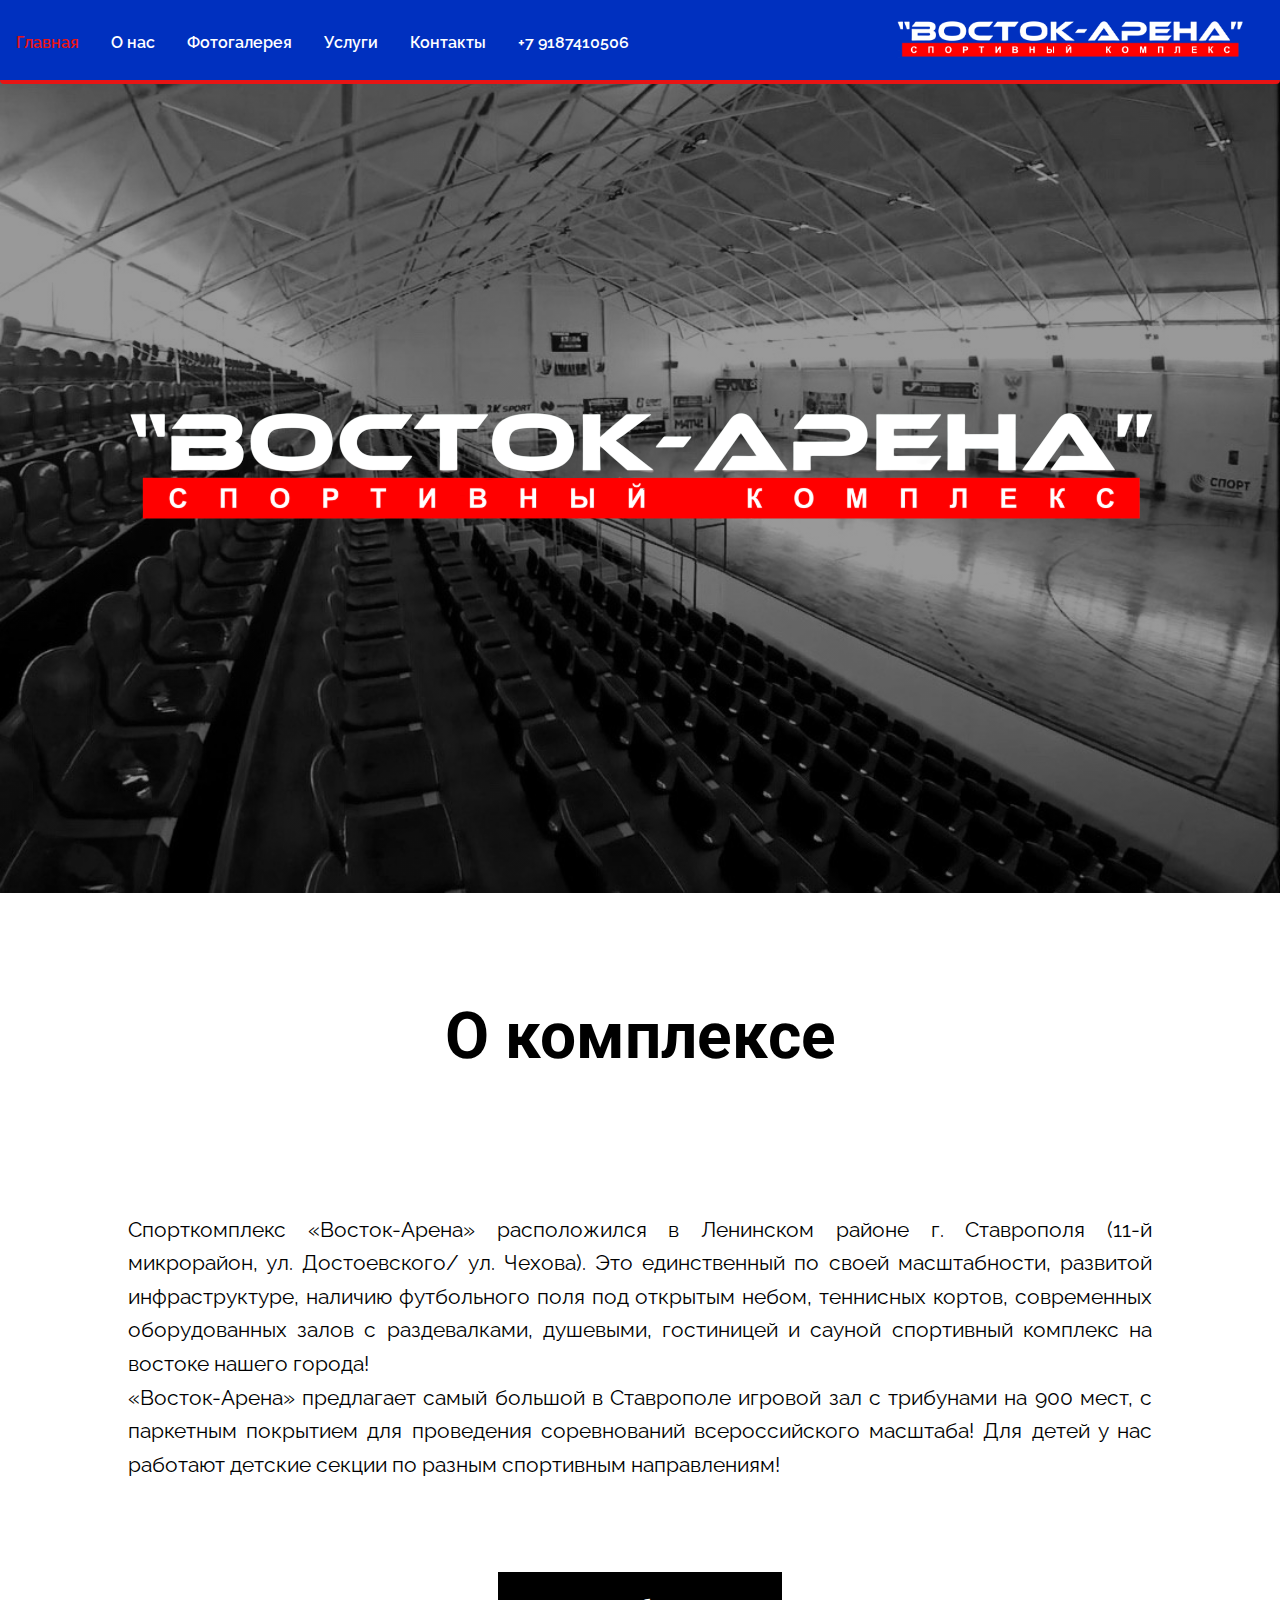
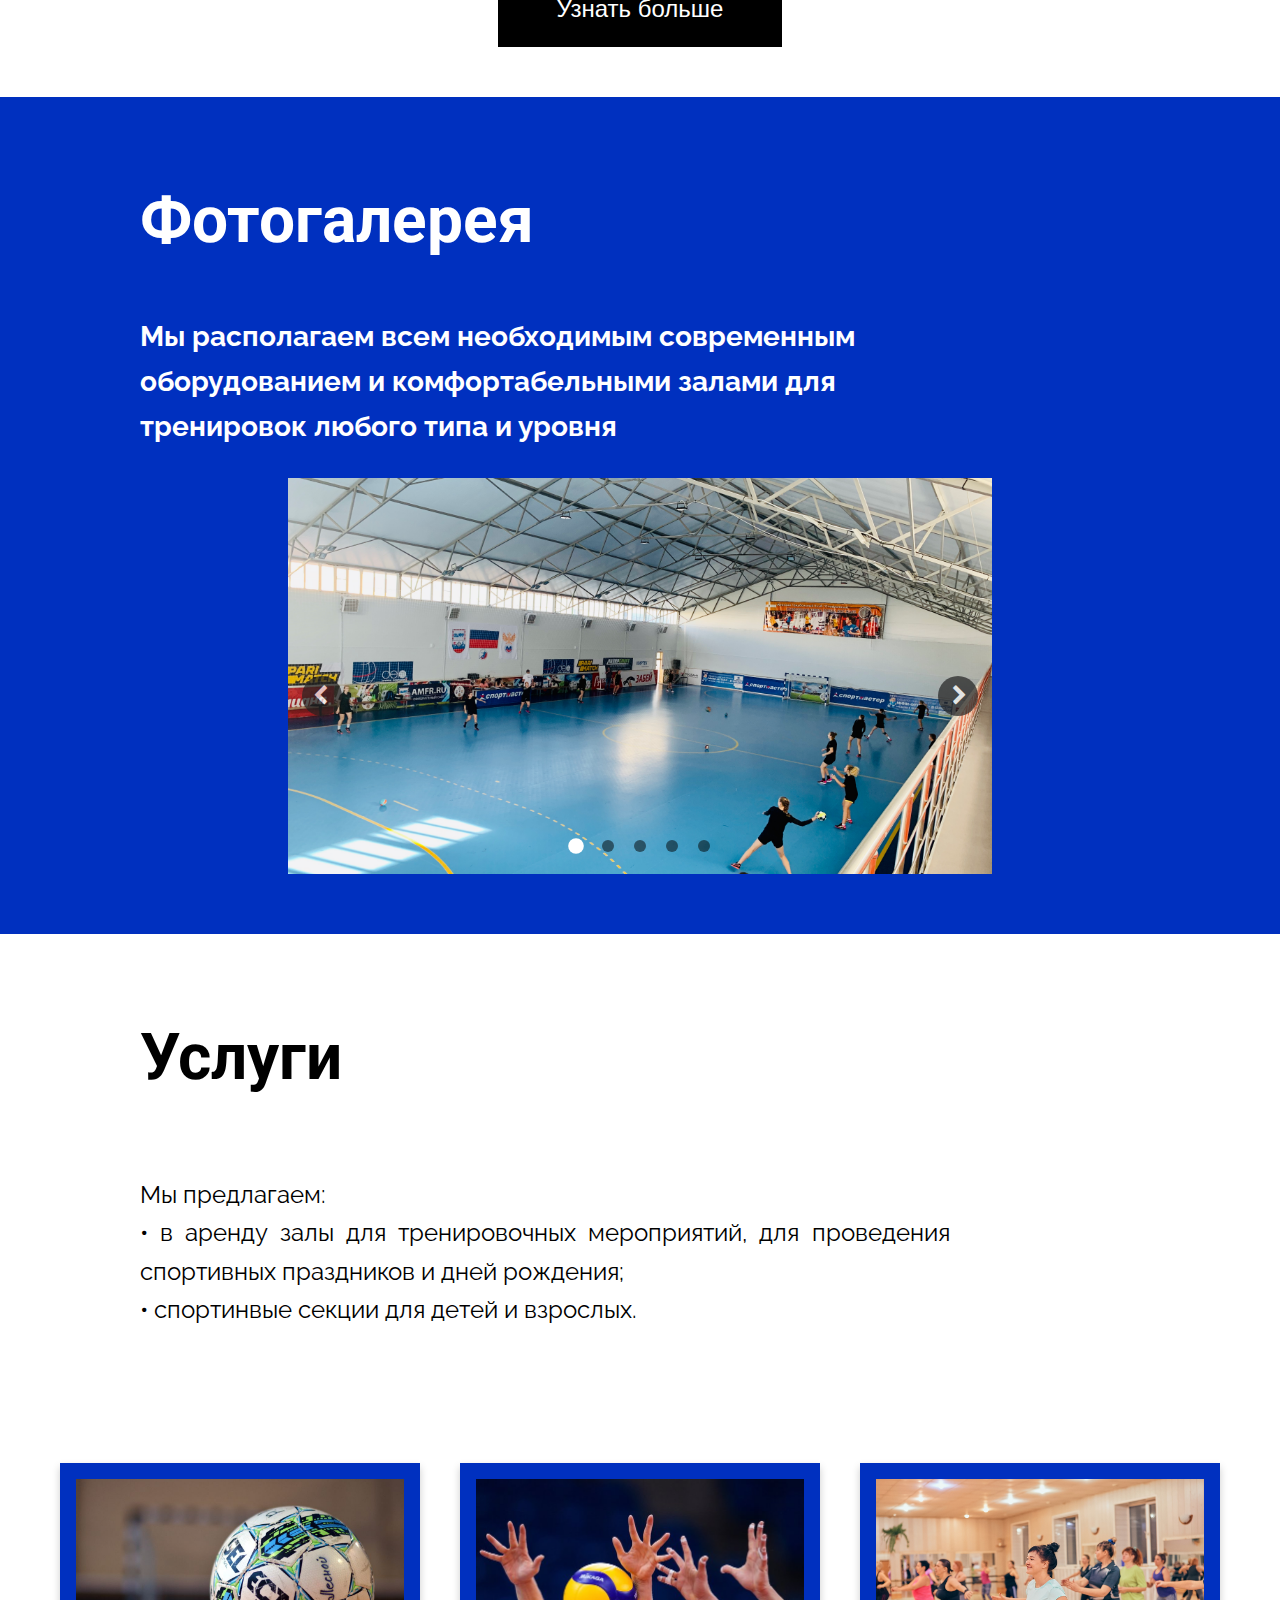
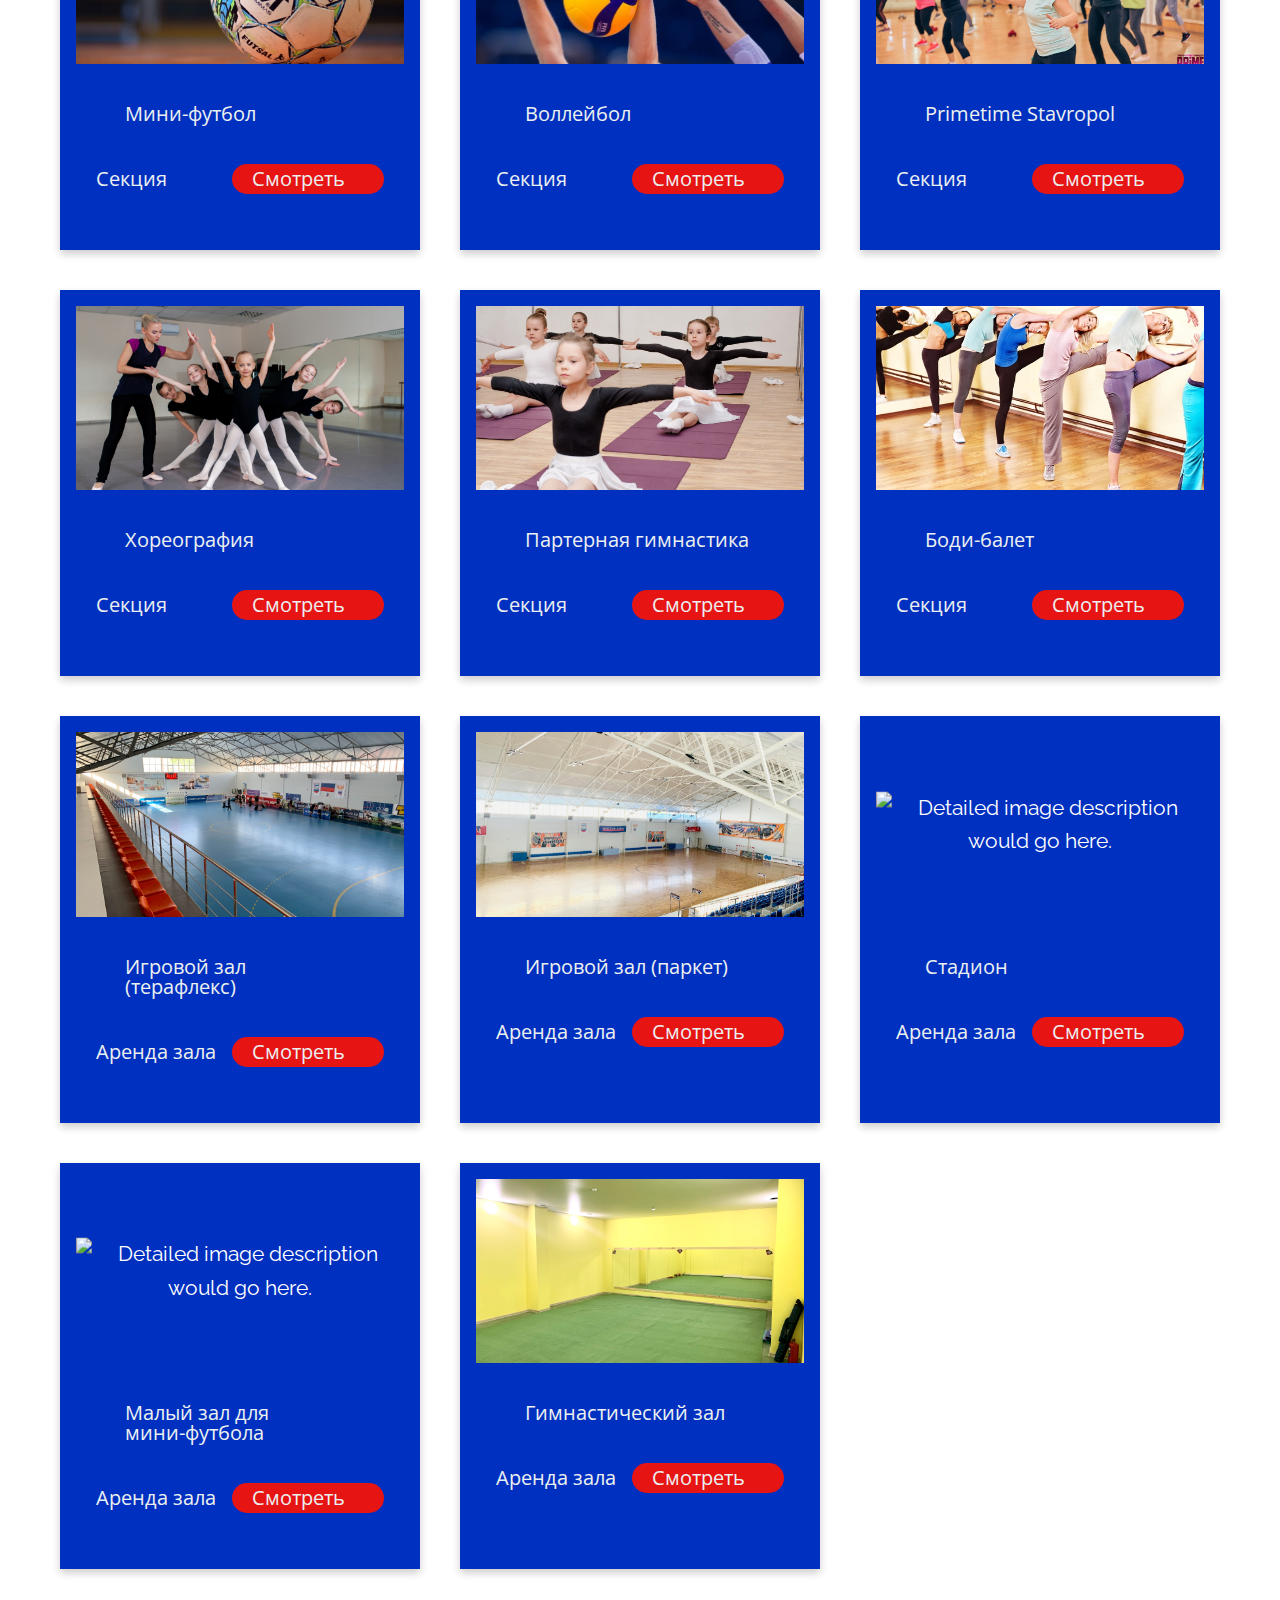
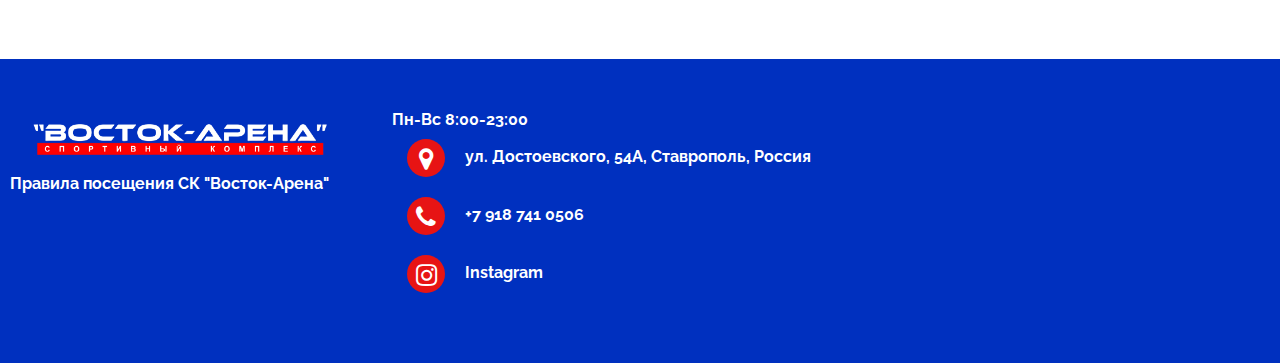
==== index.html @ ab8c575e "first commit" ====
<!DOCTYPE html>
<html lang="en">

<head>
   <meta charset="UTF-8">
   <meta name="viewport" content="width=device-width, initial-scale=1.0">
   <meta http-equiv="X-UA-Compatible" content="IE=edge">
   <meta name="keywords" content="footer, address, phone, icons" />
   <link rel="stylesheet" href="css/style.css">
   <script src="https://code.jquery.com/jquery-1.11.1.min.js"></script>
   <link rel="stylesheet" href="https://maxcdn.bootstrapcdn.com/font-awesome/4.5.0/css/font-awesome.min.css">
   <link href="https://fonts.googleapis.com/css2?family=Roboto&display=swap" rel="stylesheet">
   <link rel="stylesheet" href="https://cdnjs.cloudflare.com/ajax/libs/animate.css/4.0.0/animate.min.css" />
   <link rel="shortcut icon" href="images/favicon.ico" type="image/x-icon">


   <title>СК "Восток-Арена"</title>
</head>

<body>

   <div class="wrap">
      <nav class="my-sticky">
         <div class="dropdown-menu">
            <div id="menuBtn" onclick="menuBtn()" class="menuButton unselectable">Меню</div>
            <div id="dropdownContainer" class="dropdown-container">
               <a id="menuBtnHome" onclick="home()" href=""
                  class="dropdown-menu-items overlayContainer clicked-button-color">Главная<div class="overlay"></div>
               </a>
               <a id="menuBtnAbout" href="about.html" class="dropdown-menu-items overlayContainer">О нас</a>
               <a id="menuBtnProjects" href="#gallery" class="dropdown-menu-items overlayContainer">Фотогалерея</a>
               <a id="menuBtnContact" href="#services" class="dropdown-menu-items overlayContainer">Услуги</a>
               <a id="menuBtnContact" href="#contact" class="dropdown-menu-items overlayContainer">Контакты</a>
               <a id="menuBtnContact"
                  href="https://api.whatsapp.com/send?phone=79187410506&text=&source=&data=&app_absent="
                  class="dropdown-menu-items overlayContainer">+7 9187410506</a>


            </div>
         </div>

         <a id="home" onclick="home()" href="#" class="buttonCustom overlayContainer clicked-button-color">Главная<div
               class="overlay"></div></a>
         <a id="about" href="about.html" class="buttonCustom overlayContainer">О нас<div class="overlay"></div></a>
         <a id="projects" href="#gallery" class="buttonCustom overlayContainer">Фотогалерея<div class="overlay">
            </div>
         </a>
         <a href="#services" class="buttonCustom overlayContainer">Услуги<div class="overlay"></div>
         </a>
         <a href="#contact" class="buttonCustom overlayContainer">Контакты<div class="overlay"></div>
         </a>
         <a href="https://api.whatsapp.com/send?phone=79187410506&text=&source=&data=&app_absent="
            class="buttonCustom overlayContainer">+7 9187410506<div class="overlay"></div>
         </a>

         <!-- LOGO WITH OVERLAY AND LINK TO WHATEVER YOU WANT THEN ADD YOU OWN LOGO, OR USE MINE. WHATEVER! IF HAVING TROUBLE WITH SIZE SET IMAGE TO 45x45px-->
         <a href="" class="logoContainer"><img src="images/logo.png" class="logo">

         </a>
      </nav>
   </div>

   <main>
      <div class="parallax">
         <img class="title__image animate__animated animate__fadeIn" src="images/logo.png" alt="">
      </div>

      <section id="about__us">
         <div class="about__us__title">
            <h1 class=""> О комплексе</h1>
         </div>
         <div class="about__us__text">
            <p class="">Спорткомплекс «Восток-Арена» расположился в Ленинском районе г. Ставрополя (11-й микрорайон, ул.
               Достоевского/ ул. Чехова). Это единственный по своей масштабности, развитой инфраструктуре, наличию
               футбольного поля под открытым небом, теннисных кортов, современных оборудованных залов с раздевалками,
               душевыми, гостиницей и сауной спортивный комплекс на востоке нашего города! <br>
               «Восток-Арена» предлагает самый большой в Ставрополе игровой зал с трибунами на 900 мест, с паркетным
               покрытием для проведения соревнований всероссийского масштаба!
               Для детей у нас работают детские секции по разным спортивным направлениям!</p>
         </div>
         <div class="about__us__button">
            <a href="about.html" class="myButton">Узнать больше</a>
         </div>


         <section id="gallery">
            <div class="wrapper">
               <div class="gallery__title">
                  <h1>Фотогалерея</h1>
               </div>
               <div class="gallery__text">
                  <h3>Мы располагаем всем необходимым современным оборудованием и комфортабельными залами
                     для тренировок любого типа и уровня</h3>
               </div>
            </div>

            <div class="container">
               <div class="carousel">
                  <div class="carousel-prev"></div>
                  <div class="carousel-next"></div>
                  <ul class="carousel-pagination">
                     <li class="carousel-bullet"></li>
                     <li class="carousel-bullet"></li>
                     <li class="carousel-bullet"></li>
                     <li class="carousel-bullet"></li>
                     <li class="carousel-bullet"></li>
                  </ul>
                  <ul class="carousel-container">
                     <li class="carousel-item">
                        <div class="item-1"></div>
                     </li>
                     <li class="carousel-item">
                        <div class="item-2"></div>
                     </li>
                     <li class="carousel-item">
                        <div class="item-3"></div>
                     </li>
                     <li class="carousel-item">
                        <div class="item-4"></div>
                     </li>
                     <li class="carousel-item">
                        <div class="item-5"></div>
                     </li>
                  </ul>
               </div>
            </div>
         </section>

         <section id="services">
            <div class="services__wrapper">
               <div class="services__title">
                  <h1>Услуги</h1>
               </div>
               <div class="services__text">
                  <p>
                     Мы предлагаем: <br>
                     • в аренду залы для тренировочных мероприятий, для проведения спортивных праздников и дней
                     рождения;<br>
                     • спортинвые секции для детей и взрослых.

                  </p>
               </div>
            </div>

            <div class="cards">

               <div class="card">
                  <a href="football.html">
                     <div class="card__image-container">
                        <img src="images/services/mini-football.jpg" alt="Картинка Мини-футбол" />
                     </div>
                     <div class="card__content">
                        <p class="card__title text--medium">
                           Мини-футбол
                        </p>
                        <div class="card__info">
                           <p class="text--medium">Секция</p>
                           <p class="card__price text--medium">Смотреть</p>
                        </div>
                     </div>
                  </a>
               </div>
               <div class="card">
                  <a href="volleyball.html">
                     <div class="card__image-container">
                        <img src="images/services/volleyball.jpg" alt="фото игры в Воллейбол" />
                     </div>
                     <div class="card__content">
                        <p class="card__title text--medium">
                           Воллейбол
                        </p>
                        <div class="card__info">
                           <p class="text--medium">Секция</p>
                           <p class="card__price text--medium">Смотреть</p>
                        </div>
                     </div>
                  </a>
               </div>
               <div class="card">
                  <a href="https://stavropol.primetime-russia.ru">
                     <div class="card__image-container">
                        <img src="images/prime__time.jpg" alt="Хореография" />
                     </div>
                     <div class="card__content">
                        <p class="card__title text--medium">
                           Primetime Stavropol

                        </p>
                        <div class="card__info">
                           <p class="text--medium">Секция</p>
                           <p class="card__price text--medium">Смотреть</p>
                        </div>
                     </div>
                  </a>
               </div>
               <div class="card">
                  <a href="choreography.html">
                     <div class="card__image-container">
                        <img src="images/about__us__page/ffff.jpg" alt="Хореография" />
                     </div>
                     <div class="card__content">
                        <p class="card__title text--medium">
                           Хореография
                        </p>
                        <div class="card__info">
                           <p class="text--medium">Секция</p>
                           <p class="card__price text--medium">Смотреть</p>
                        </div>
                     </div>
                  </a>
               </div>
               <div class="card">
                  <a href="gymnastics.html">
                     <div class="card__image-container">
                        <img src="images/services/Parternaya-gimnastika.jpg" alt="Партерная гимнастика" />
                     </div>
                     <div class="card__content">
                        <p class="card__title text--medium">
                           Партерная гимнастика
                        </p>
                        <div class="card__info">
                           <p class="text--medium">Секция</p>
                           <p class="card__price text--medium">Смотреть</p>
                        </div>
                     </div>
                  </a>
               </div>
               <div class="card">
                  <a href="ballet.html
                  ">
                     <div class="card__image-container">
                        <img src="images/about__us__page/IMG_9633.JPG" alt="Боди-балет" />
                     </div>
                     <div class="card__content">
                        <p class="card__title text--medium">
                           Боди-балет
                        </p>
                        <div class="card__info">
                           <p class="text--medium">Секция</p>
                           <p class="card__price text--medium">Смотреть</p>
                        </div>
                     </div>
                  </a>
               </div>
               <div class="card">
                  <a href="teraflex.html">
                     <div class="card__image-container">
                        <img src="images/about__us__page/second_pitch.JPG"
                           alt="Detailed image description would go here." />
                     </div>
                     <div class="card__content">
                        <p class="card__title text--medium">
                           Игровой зал<br>
                           (терафлекс)
                        </p>
                        <div class="card__info">
                           <p class="text--medium">Аренда зала</p>
                           <p class="card__price text--medium">Смотреть</p>
                        </div>
                     </div>
                  </a>
               </div>
               <div class="card">
                  <a href="parket.html">
                     <div class="card__image-container">
                        <img src="images/about__us__page/first_pitch1.JPG"
                           alt="Detailed image description would go here." />
                     </div>
                     <div class="card__content">
                        <p class="card__title text--medium">
                           Игровой зал (паркет)
                        </p>
                        <div class="card__info">
                           <p class="text--medium">Аренда зала</p>
                           <p class="card__price text--medium">Смотреть</p>
                        </div>
                     </div>
                  </a>
               </div>
               <div class="card">
                  <a href="stadium.html">
                     <div class="card__image-container">
                        <img src="images/about__us__page/1.JPG" alt="Detailed image description would go here." />
                     </div>
                     <div class="card__content">
                        <p class="card__title text--medium">
                           Стадион
                        </p>
                        <div class="card__info">
                           <p class="text--medium">Аренда зала</p>
                           <p class="card__price text--medium">Смотреть </p>
                        </div>
                     </div>
                  </a>
               </div>
               <div class="card">
                  <a href="mini_football.html">
                     <div class="card__image-container">
                        <img src="images/about__us__page/IMG_3184.JPG"
                           alt="Detailed image description would go here." />
                     </div>
                     <div class="card__content">
                        <p class="card__title text--medium">
                           Малый зал для<br> мини-футбола
                        </p>
                        <div class="card__info">
                           <p class="text--medium">Аренда зала</p>
                           <p class="card__price text--medium">Смотреть </p>
                        </div>
                     </div>
                  </a>
               </div>
               <div class="card">
                  <a href="gym.html">
                     <div class="card__image-container">
                        <img src="images/about__us__page/IMG_5646 2.JPG"
                           alt="Detailed image description would go here." />
                     </div>
                     <div class="card__content">
                        <p class="card__title text--medium">
                           Гимнастический зал
                        </p>
                        <div class="card__info">
                           <p class="text--medium">Аренда зала</p>
                           <p class="card__price text--medium">Смотреть </p>
                        </div>
                     </div>
                  </a>
               </div>
            </div>
         </section>





         <section id="contact">
            <footer class="footer-distributed">

               <div class="footer-left">
                  <img class="title__image animate__animated animate__fadeIn" src="images/logo.png" alt="">

                  <a href="https://drive.google.com/file/d/1VygUjgEx0yhjs0iDahIGGUrILsglDgBv/view?usp=sharing">Правила
                     посещения СК "Восток-Арена"</a>


               </div>

               <div class="footer-center">
                  <p>Пн-Вс 8:00-23:00</p>
                  <div>
                     <a
                        href="https://yandex.ru/maps/36/stavropol/house/ulitsa_dostoyevskogo_54a/YEsYdgZjT0UDQFpvfXxyd39lZg==/?ll=42.013604%2C45.036362&z=17.1"><i
                           class="fa fa-map-marker"></i></a>
                     <a
                        href="https://yandex.ru/maps/36/stavropol/house/ulitsa_dostoyevskogo_54a/YEsYdgZjT0UDQFpvfXxyd39lZg==/?ll=42.013604%2C45.036362&z=17.1">
                        ул. Достоевского, 54А, Ставрополь, Россия</a>
                  </div>

                  <div>
                     <a href="https://api.whatsapp.com/send?phone=79187410506&text=&source=&data=&app_absent="><i
                           class="fa fa-phone"></i></a>
                     <a href="https://api.whatsapp.com/send?phone=79187410506&text=&source=&data=&app_absent=">+7 918
                        741
                        0506</a>
                  </div>
                  <div>
                     <a href="https://www.instagram.com/vostokarena26/?hl=ru"><i class="fa fa-instagram"></i></a>
                     <a href="https://www.instagram.com/vostokarena26/?hl=ru">Instagram</a>
                  </div>
               </div>
               <div class="footer-right">
                  <script type="text/javascript" charset="utf-8" async
                     src="https://api-maps.yandex.ru/services/constructor/1.0/js/?um=constructor%3A9ee0d706b3da4925c2f547fceb54dcd5e620e20ecdc8d9b55817dd6d62285bf7&amp;width=100%25&amp;height=354&amp;lang=ru_RU&amp;scroll=true">
                  </script>
               </div>
            </footer>
         </section>
   </main>

</body>

<script src="js/script.js"></script>
<script src="js/carousel.js"></script>

</html>
---- css/style.css ----
@import url(https://fonts.googleapis.com/css?family=Raleway&display=swap);
@import url(https://fonts.googleapis.com/css?family=Open+Sans:400,500,300,700);

html {
   box-sizing: border-box;
}

*,
*:before,
*:after {
   box-sizing: inherit;
}

.wrap {
   overflow-x: hidden;
}

.my-sticky {
   position: fixed;
   top: 0;
   left: 0;
}

img {
   border-style: none;
}

html {
   text-align: center;
   scroll-behavior: smooth;
}

body {
   margin: 0;
}

nav {
   background-color: #0030bf;
   z-index: 1;
   border-bottom: 4px solid #e71414;
   border-radius: 0 0 0.25rem 0.25rem;
   display: flex;
   align-items: center;
   text-align: left;
   width: 100%;
   padding: 30px 0px 24px 0px;
   z-index: 6000;
}

main {
   display: block;
   top: 50%;
   padding-top: 3%;
}

a {
   color: inherit;
   text-decoration: inherit;
   background-color: transparent;
   font-family: 'Raleway', sans-serif;
   outline: 0;
   color: white;
}


a:link {
   text-decoration: none;
}

a:visited {
   text-decoration: none;
}

a:hover {

   color: #e71414;

}



p {
   font-family: 'Raleway', sans-serif;
   width: 80%;
   text-align: justify;
   display: inline-block;
}


.copyright {
   width: 150%;
   color: white;
   padding: 0 16px 0 16px;
   text-align: left;
}



.tooltip:hover .tooltiptext {
   visibility: visible;
}

.logo {
   max-height: 280px;
   max-width: 400px;
   position: relative;
   right: 0px;
}

@media only screen and (max-width:1113px) {
   .logo {
      max-height: 280px;
      max-width: 300px;
      position: relative;
      right: 0px;
   }
}

@media only screen and (max-width:951px) {
   .logo {
      max-height: 280px;
      max-width: 250px;
      position: relative;
      right: 0px;
   }
}

@media only screen and (max-width:380px) {
   .logo {
      max-height: 120px;
      max-width: 180px;
      position: relative;
      right: 0px;
   }
}

.overlayContainer {
   position: relative;
}

.logoContainer {
   position: absolute;
   right: 10px;
}

.overlayContainer:hover .overlay {
   opacity: 0.5;
   transform: opacity;
}

.logoContainer:hover .overlay {
   opacity: 0.5;
   transform: opacity;
}

.logo:hover .overlay {
   opacity: 0.5;
   transform: opacity;
}

.clicked-button-color {
   color: #e71414 !important;
}

.buttonCustom {
   color: white;
   font-weight: 600;
   padding: 0 16px 0 16px;
}

.buttonCustom:focus {
   outline: 0;
}

/* Used on dropdown-menu to prevent text being selected as it is not really a link or button and so text would be selected when clicked */
.unselectable {
   -moz-user-select: -moz-none;
   -khtml-user-select: none;
   -webkit-user-select: none;
   -ms-user-select: none;
   user-select: none;
}

.menuButton {
   border: 1px solid black;
   border-radius: 50px 20px;
   background-color: black;
   /* background: url("data:image/svg+xml,%3C%3Fxml version='1.0' encoding='UTF-8' standalone='no'%3F%3E%3C!DOCTYPE svg PUBLIC '-//W3C//DTD SVG 1.1//EN' 'http://www.w3.org/Graphics/SVG/1.1/DTD/svg11.dtd'%3E%3Csvg version='1.1' id='Layer_1' xmlns='http://www.w3.org/2000/svg' xmlns:xlink='http://www.w3.org/1999/xlink' x='0px' y='0px' width='138px' height='47px' viewBox='0 0 138 47' enable-background='new 0 0 138 47' xml:space='preserve'%3E%3Cimage id='image0' width='138' height='47' x='0' y='0' xlink:href='[data-uri]%0AAAB6JgAAgIQAAPoAAACA6AAAdTAAAOpgAAA6mAAAF3CculE8AAACN1BMVEUIKCcABwkCAAEJAAAC%0AAQAAAgADBQQAAgEAAQMABAUCCAgDDAsDDQwBCwoACQgABwYBBQYCBgcDBwgADg4AEA8AEREAFBMC%0AFhUEGBcFGRgBFxUDGRcBFRQADQ4EEBACDg4BDQ0ADAwAGhsAGxwAHh4BISAAEBACEhIDExMADw8B%0AEREBExMBDxAACAoABgYAAwQABAMBBwcBAwIAAQUBBQgDDQ4EEhIEFBMDExIABAcBCQsAExECFhQB%0AFxQAFBICAgICAgQABwAADhMBFRwAAwAHAgAAAAkEAAMAAAABIR4FBAIBAwAABQAABQEBAQEBBQQB%0ABwUACAcHERMGEBIEDg8CDA0ACgsABQUABQgAAwYACQoADw4AEhABERAADwwBDQsACwcACQYACAUA%0ACgkADAoCDgwACgYACAMBBwMABgICAAMCAwUAEQEEAAAMAAQIERgDBQAABgAMAAAAqqkAqqoBqakA%0Aq6kBq6oBq6sAqqgAqqcAqagAAhMAAxQBAgYBAgcBAgQDAwMCAwcAAg4AAwgCBAMABAADBwYDCQcA%0ACQUACRIEDBkGDhkHAQUEBAIHCAMAAg8CAgABAAUBAQMGAAQBAAIEAAUFAAYCAAUFAAQFAQIFAQAA%0AAAIIAA0BAAYCAQkDAQIDAgAAAAgAAQYAAwIEAwEIAgQGAgELAgMDAwUCAAsBAQADAQYAAAQGAAAL%0ABQcEAAECBAECAQYEAgUKAAACBgUKAAMHCAwIAwcDAQQACQAJAAP///+hwcXfAAAAAWJLR0S8StLi%0A7wAAAAlwSFlzAAALEgAACxIB0t1+/AAAAAd0SU1FB+QEEhEmJduvVMQAAAL+SURBVFjD7dX5UxJh%0AGAfwxdhASlPxqCzFu8vFXbvUUuykVlA6NOwwM1HWrBTRRFvs0G5LqEgkwuzStOy+/rleludtmG0s%0AImfqh/3MsCw77/F9n3d3IQhZzAI5uVChjFUtWhwXvyQhITEpKSkxUa1OTklNW7pseXp62orUlJUZ%0AmZqsLE1mRnZObl5ebk52fsGqgvzV+WvWFqzTFFJaZRHQxlI0TSfEMqB4/YaNmzars0pK1WVbtpaX%0Aa0EF0FVu275j567dej2xJz5mL1tlMFZUMExRdU0NFRzJZDLt23/gYK2MqiuszaotLS08RFFUXR06%0AmEtk9fWyEnOmOjlZrVEfLjty9FjD8cYTeOimkw3Nzc0NcRZLY0ur1WrldG20iqYpro2Oj2sy0ZVW%0Aa2tLo8ViAKfaT59hz3Z0oig2pMv2M/uP725bFHoibSjMfS54IMKuRjVnZKl6Ixib6HbYbH0OR8Sr%0AmIMj6p5d3bZeYQ+gKvaoR/p7fcFq2IUoPb9cUV/Yadh55DfD7zlC9yrxl8PMB3hq5ilK1x/3gK2w%0AC6eOf1qVsPDwdBH95wX9PO/kB5ALgOcvCi6BywKn0wxU6L1F0yqVDl5t+O06KGIECpEhQzUzeOXq%0Ates3bt4avi27MzJC8MCFuJG74B7Hcfc9Ho8eyOVy4fsB4IsFvGcU8Y553UAnMioiByQKP1jNkKzP%0AZ6hkXQ+NRsLvf4T4/YHx8QD6jOPVBVdCIo/DTUxMDAEcUatFjdmhJ4E54P8mXA0SDD8NLY3RP3v+%0AQj/pmpoicAGVSqXQ0gXwVC8B/u0D06HiTAu1QZ2LwYyI+Drur9Mp3RyqIWdWMq98r9E8hEIRrAE6%0AsiGzoB3gwnqAF+AljAm8XlxNUgRvSLsI6sq+YUny7bv3Hz5+mq2anCR8oS324alwVfAqlCJOEAjE%0AIIEAGtLtRu1xf/G9ge+hAYDH+fwleJUb7TB2fpWZvzEzM4T+vyFFkaJIUaQoUhQpihRFiiJFkaJI%0AUaQoUhQpihRFihK577M/ML5UAbyHAAAAJXRFWHRkYXRlOmNyZWF0ZQAyMDIwLTA0LTE4VDE3OjM4%0AOjM3KzAzOjAwIpVoRAAAACV0RVh0ZGF0ZTptb2RpZnkAMjAyMC0wNC0xOFQxNzozODozNyswMzow%0AMFPI0PgAAAAASUVORK5CYII=' /%3E%3C/svg%3E") no-repeat; */
   font-family: 'Raleway', sans-serif;
   color: white;
   opacity: 1;
   background-position: 0% 60%;
   transition: background-position 0.3s;
   display: none;
   outline: 0;
   text-align: left;
   font-weight: 600;
   padding: 2px 16px 2px 16px;
}

.menuButton.menuClicked {
   background-position: 0% -95%;
}

.dropdown-menu-items {
   font-family: 'Raleway', sans-serif;
   color: white;
   font-weight: 600;
   padding: 4px 0 4px 0;
}

.dropdown-menu-items:focus {
   outline: 0;
}

.dropdown-menu {
   position: relative;
   display: inline-block;
   border-radius: 50px 20px;
   display: none;
   text-align: left;
   border: 4px solid #e71414;
   left: 15px;
}

.dropdown-container {
   top: 55px;
   left: -20px;
   position: absolute;
   background-color: black;
   width: 1000px;
   padding: 0px 16px;
   height: 0px;
   transition: height 0.3s ease;
   display: none;
   flex-direction: column;
   display: flex;
   overflow: hidden;
   overflow-x: hidden;
   overflow-y: hidden;
}

.dropdown-container.visible {
   height: 170px;
   border-bottom: 4px solid #e71414;
   border-radius: 0 0 0.25rem 0.25rem;
   z-index: 1;
}

@media only screen and (max-width:768px) {
   .copyright {
      width: 75%;
   }
}

@media only screen and (max-width:894px) {

   /* For mobile phones: */
   nav {
      padding: 17px 0px 17px 0px;
   }

   .buttonCustom {
      opacity: 0;
      display: none;
   }

   .menuButton {
      display: inline-block;
   }

   .dropdown-menu {
      display: inline-block;
   }

   .copyright {
      width: 75%;
   }

}

@import url('https://fonts.googleapis.com/css2?family=Roboto:wght@400;700;900&display=swap');

/* Здесь изменил background-image на background и добавил center center no-repeat */

.parallax {
   display: flex;
   justify-content: center;
   align-items: center;
   text-align: center;
   height: 95vh;
   width: 100%;
   background: linear-gradient(rgba(0, 0, 0, .4), rgba(0, 0, 0, .4)),
      url('../images/bg2.JPG') center center no-repeat;
   /* background-position: center;
   background-repeat: no-repeat; */
   background-size: cover;
   background-attachment: fixed;
}



@media only screen and (max-width:1190px) {
   .title__image {
      width: 800px;
   }
}

@media only screen and (max-width:801px) {
   .title__image {
      width: 600px;
   }
}

@media only screen and (max-width:603px) {
   .title__image {
      width: 500px;
   }
}

@media only screen and (max-width:501px) {
   .title__image {
      width: 400px;
   }
}

@media only screen and (max-width:400px) {
   .title__image {
      width: 350px;
   }
}

@media only screen and (max-width:350px) {
   .title__image {
      width: 300px;
   }
}

main {
   text-align: center;
}

#about__us {

   width: 100%;
   height: 55vh;
   font-size: 21px;
}

#about__us h1 {

   /* color: #e71414; */
   font-family: 'Roboto',
      sans-serif;
}

.about__us__title {
   padding-top: 50px;
   font-size: 2rem;

}

.about__us__text {
   padding-top: 60px;
   text-align: center;
}

.myButton {
   margin-top: 70px;
   margin-bottom: 50px;
   background-color: #000000;
   /* border: 5px solid #e71414; */
   display: inline-block;
   cursor: pointer;
   color: #ffffff;
   font-family: Arial;
   font-size: 24px;
   padding: 13px 54px;
   text-decoration: none;
   border: 5px solid black;
}

.myButton:hover {
   background-color: white;
   color: black;


}

.myButton:active {
   position: relative;
   top: 1px;
}


@media only screen and (max-width:417px) {

   .about__us__title {
      padding-top: 50px;
      font-size: 1.5rem;
   }

   .about__us {

      width: 100%;
      height: 55vh;
      font-size: 1px;
   }

   .myButton {
      margin-top: 50px;
      margin-bottom: 30px;
      background-color: #000000;
      /* border: 5px solid #e71414; */
      display: inline-block;
      cursor: pointer;
      color: #ffffff;
      font-family: Arial;
      font-size: 14px;
      padding: 13px 54px;
      text-decoration: none;
      text-shadow: 0px 1px 0px #2f6627;
   }

   .myButton:hover {
      background-color: #e71414;
   }

   .myButton:active {
      position: relative;
      top: 1px;
   }
}

@media only screen and (max-width:393px) {

   .about__us__title {
      padding-top: 40px;
      font-size: 1.2rem;
   }

   p {
      font-size: 12px;
   }

   .about__us p {

      width: 100%;
      height: 55vh;
      font-size: 0.2rem;
   }

   .myButton {
      margin-top: 40px;
      margin-bottom: 20px;
      background-color: #000000;
      /* border: 5px solid #e71414; */
      display: inline-block;
      cursor: pointer;
      color: #ffffff;
      font-family: Arial;
      font-size: 12px;
      padding: 10px 34px;
      text-decoration: none;
      text-shadow: 0px 1px 0px #2f6627;
   }

   .myButton:hover {
      background-color: #e71414;
   }

   .myButton:active {
      position: relative;
      top: 1px;
   }
}


#gallery {
   background-color: #0030bf;
   min-height: 93vh;
   max-width: 100%;
}

.gallery__title {
   font-family: 'Roboto',
      sans-serif;
   font-size: 2rem;
   color: white;
   text-align: left;

}

.gallery__text {
   font-family: 'Raleway',
      sans-serif;
   font-size: 1.5rem;
   color: white;
   text-align: left;

}

.wrapper {
   padding-top: 30px;
   padding-left: 140px;
   width: 70%;
}


.container {
   width: 55%;
   margin: 0 auto;

}

.carousel-item>div {
   height: 44vh;
   line-height: 500px;
   font-size: 1.5em;
   text-align: center;
   color: #fff;
}

.item-1 {
   background-image: url('../images/roof-pitch1.JPG');
   background-position: center;
   background-repeat: no-repeat;
   background-size: cover;

}

.item-2 {
   background-image: url('../images/roof-pitch2.JPG');
   background-position: center;
   background-repeat: no-repeat;
   background-size: cover;

}

.item-3 {
   background-image: url('../images/footbal__pitch.JPG');
   background-position: center;
   background-repeat: no-repeat;
   background-size: cover;
}

.item-4 {
   background-image: url('../images/dressing__room.JPG');
   background-position: center;
   background-repeat: no-repeat;
   background-size: cover;
}

.item-5 {
   background-image: url('../images/chore__gymnastics.JPG');
   background-position: center;
   background-repeat: no-repeat;
   background-size: cover;
}

/* Carousel */

.carousel {
   position: relative;
   overflow: hidden;
   width: 100%;
}

.carousel-container {
   list-style: none;
   overflow: hidden;
   padding: 0;
   margin: 0;
   width: 500%;
   /*     transition: transform 0.3s cubic-bezier(.694, .0482, .335, 1); */
}

.carousel-item {
   position: relative;
   float: left;
   width: 20%;
}

/* Next / Prev Buttons */

.carousel-prev,
.carousel-next {
   position: absolute;
   top: 50%;
   background-color: #222;
   opacity: 0.7;
   border-radius: 50%;
   color: #fff;
   font-size: 1em;
   cursor: pointer;
   width: 40px;
   height: 40px;
   line-height: 40px;
   /*     -webkit-transform: translate(0, -50%);
    transform: translate(0, -50%); */
   text-align: center;
   z-index: 10;
   /*     transition: opacity 0.3s ease; */
}

.carousel-prev {
   left: 2%;
   padding-right: 3px;
}

.carousel-prev::before {
   content: '\f053';
   font-family: "FontAwesome";
}

.carousel-next {
   right: 2%;
   padding-left: 3px;
}

.carousel-next::before {
   content: '\f054';
   font-family: "FontAwesome";
}

.carousel-prev:hover,
.carousel-next:hover {
   opacity: 1;
}

/* Pagination */

.carousel-pagination {
   list-style: none;
   position: absolute;
   bottom: 3%;
   left: 0;
   right: 0;
   width: 50%;
   padding: 0;
   margin: 0 auto;
   text-align: center;
   z-index: 10;
}

.carousel-bullet {
   display: inline-block;
   width: 12px;
   height: 12px;
   background-color: #000;
   cursor: pointer;
   margin: 0 7px;
   border-radius: 50%;
   opacity: 0.5;

}

.carousel-bullet:hover {
   -webkit-transform: scale(1.3);
   transform: scale(1.3);
}

.carousel-bullet.active-bullet,
.carousel-bullet.active-bullet:hover {
   opacity: 1;
   -webkit-transform: scale(1.3);
   transform: scale(1.3);
   background-color: #fff;
   cursor: default;
}


@media only screen and (max-width:1198px) {
   .wrapper {
      padding-top: 30px;
      padding-left: 100px;
      width: 70%;
   }

   .gallery__title {
      font-family: 'Roboto',
         sans-serif;
      font-size: 1.5rem;
      color: white;
      text-align: left;

   }

   .gallery__text {
      font-family: 'Raleway',
         sans-serif;
      font-size: 1rem;
      color: white;
      text-align: left;

   }

   .container {
      width: 60%;
      margin: 0 auto;
   }

}


@media only screen and (max-width:882px) {
   .wrapper {
      padding-top: 30px;
      padding-left: 80px;
      width: 70%;
   }

}



@media only screen and (max-width:788px) {

   .wrapper {
      padding-top: 30px;
      padding-left: 40px;
      width: 80%;
   }

   .gallery__title {
      font-family: 'Roboto',
         sans-serif;
      font-size: 1.2rem;
      color: white;
      text-align: left;

   }

   .gallery__text {
      font-family: 'Raleway',
         sans-serif;
      font-size: 0.9rem;
      color: white;
      text-align: left;

   }

   .container {
      width: 60%;
      margin: 0 auto;
   }

   .carousel-bullet {
      display: inline-block;
      width: 6px;
      height: 6px;
      background-color: #000;
      cursor: pointer;
      margin: 0 7px;
      border-radius: 50%;
      opacity: 0.5;

   }

   .carousel-item>div {
      height: 35vh;
      line-height: 500px;
      font-size: 1.5em;
      text-align: center;
      color: #fff;
   }

   .container {
      width: 70%;
      margin: 0 auto;

   }
}

@media only screen and (max-width:346px) {
   .carousel-item>div {
      height: 25vh;
      line-height: 500px;
      font-size: 1.5em;
      text-align: center;
      color: #fff;
   }

   .container {
      width: 70%;
      margin: 0 auto;

   }

   .carousel-bullet {
      display: inline-block;
      width: 4px;
      height: 4px;
      background-color: #000;
      cursor: pointer;
      margin: 0 4px;
      border-radius: 50%;
      opacity: 0.5;

   }

}



.services__wrapper {
   padding-top: 30px;
   padding-left: 140px;
   width: 90%;
}

.services__title {
   font-family: 'Roboto',
      sans-serif;
   font-size: 2rem;
   text-align: left;
}

.services__text {
   font-family: 'Raleway',
      sans-serif;
   font-size: 1.5rem;
   text-align: left;
}


@media screen and (max-width: 1068px) {
   .services__wrapper {
      padding-top: 30px;
      padding-left: 100px;
      width: 90%;
   }
}

@media screen and (max-width: 864px) {
   .services__wrapper {
      padding-top: 30px;
      padding-left: 60px;
      width: 90%;
   }

   .services__title {
      font-family: 'Roboto',
         sans-serif;
      font-size: 1.4rem;
      text-align: left;
   }

   .services__text {
      font-family: 'Roboto',
         sans-serif;
      font-size: 1rem;
      text-align: left;
   }

}

@media screen and (max-width: 714px) {
   .services__wrapper {
      padding-top: 30px;
      padding-left: 60px;
      width: 100%;
   }

   .services__title {
      font-family: 'Roboto',
         sans-serif;
      font-size: 1.2rem;
      text-align: left;
   }

   .services__text {
      font-family: 'Roboto',
         sans-serif;
      font-size: 0.9rem;
      text-align: left;
   }
}

@media screen and (max-width: 566px) {
   .services__wrapper {
      padding-top: 30px;
      padding-left: 30px;
      width: 100%;
   }

   .services__title {
      font-family: 'Roboto',
         sans-serif;
      font-size: 1.2rem;
      text-align: left;
   }

   .services__text {
      font-family: 'Roboto',
         sans-serif;
      font-size: 0.9rem;
      text-align: left;
   }
}






.column {
   float: left;
   width: 25%;
   padding: 0 10px;
}

/* Remove extra left and right margins, due to padding in columns */
.row {
   margin: 0 -5px;
}

/* Clear floats after the columns */
.row:after {
   content: "";
   display: table;
   clear: both;
}

/* Style the counter cards */
.card {
   box-shadow: 0 4px 8px 0 rgba(0, 0, 0, 0.2);
   /* this adds the "card" effect */
   padding: 16px;
   text-align: center;
   background-color: #f1f1f1;
}

/* Responsive columns - one column layout (vertical) on small screens */
@media screen and (max-width: 600px) {
   .column {
      width: 100%;
      display: block;
      margin-bottom: 20px;
   }
}


.cards {

   display: grid;
   grid-template-columns: 1fr repeat(12, minmax(auto, 60px)) 1fr;
   grid-gap: 40px;
   padding: 60px 0;
}

.text--medium {
   font-family: "Open Sans", sans-serif;
   font-size: 20px;
   line-height: 20px;
   font-weight: 400;
   color: #ecf0f1;
}

.cards {
   padding: 10px;
   display: flex;
   justify-content: center;
   margin-top: 100px;
   grid-column: 2 / span 12;
   display: grid;
   grid-template-columns: repeat(12, minmax(auto, 60px));
   grid-gap: 40px;
}

.card {
   grid-column-end: span 4;
   display: flex;
   flex-direction: column;
   background-color: #0030bf;
   cursor: pointer;
   transition: all 0.3s ease 0s;
}

.card:hover {
   transform: translateY(-7px);
}

.card__image-container {
   width: 100%;
   padding-top: 56.25%;
   overflow: hidden;
   position: relative;
}

.card__image-container img {
   width: 100%;
   position: absolute;
   top: 50%;
   left: 50%;
   transform: translate(-50%, -50%);
}

.card__content {
   padding: 20px;
}

.card__title {
   margin-bottom: 20px;
}

.card__info {
   display: flex;
   align-self: end;
   align-items: center;
}

.card__price {
   margin-left: auto;
   padding: 5px 20px;
   background-color: #e71414;
   border-radius: 20px;
}

@media only screen and (max-width: 1000px) {
   .card {
      grid-column-end: span 6;
   }
}

@media only screen and (max-width: 700px) {
   main {
      grid-gap: 20px;
   }

   .card {
      grid-column-end: span 12;
   }
}

@media only screen and (max-width: 500px) {
   main {
      grid-template-columns: 10px repeat(6, 1fr) 10px;
      grid-gap: 10px;
   }

   .cards {
      grid-column: 2 / span 6;
      grid-template-columns: repeat(6, 1fr);
      grid-gap: 20px;
   }

   .card {
      grid-column-end: span 6;
   }
}





@import url('http://fonts.googleapis.com/css?family=Open+Sans:400,700');



body {
   font: 16px/1.6 Arial, sans-serif;
}

header h2 {
   color: #F05283;
}

header span {
   color: #3F71EA;
}


/* The footer is fixed to the bottom of the page */

body {
   font: 16px/1.6 Arial, sans-serif;
}

header {
   text-align: center;
   padding-top: 100px;
   margin-bottom: 190px;
}

header h1 {
   font: normal 32px/1.5 'Open Sans', sans-serif;
   color: #3F71AE;
   padding-bottom: 16px;
}

header h2 {
   color: #F05283;
}

header span {
   color: #3F71EA;
}


/* The footer is fixed to the bottom of the page */

footer {
   bottom: 0;
}

@media (max-height:800px) {
   footer {
      position: static;
   }

   header {
      padding-top: 40px;
   }
}


.footer-distributed {
   background-color: #0030bf;
   box-sizing: border-box;
   width: 100%;
   text-align: left;
   font: bold 16px sans-serif;
   padding: 50px 10px 60px 10px;
   margin-top: 80px;
}

.footer-distributed .footer-left,
.footer-distributed .footer-center,
.footer-distributed .footer-right {
   display: inline-block;
   vertical-align: top;
}

/* Footer left */

.footer-distributed .footer-left {
   width: 30%;
}

.footer-distributed h3 {
   color: #ffffff;
   font: normal 36px 'Cookie', cursive;
   margin: 0;
}

/* The company logo */

.footer-distributed .footer-left img {
   width: 90%;
}

.footer-distributed h3 span {
   color: #e0ac1c;
}

/* Footer links */

.footer-distributed .footer-links {
   color: #ffffff;
   margin: 20px 60px 12px;
}

.footer-distributed .footer-links a {
   display: inline-block;
   line-height: 1.8;
   text-decoration: none;
   color: inherit;
}

.footer-distributed .footer-company-name {
   color: w;
   font-size: 14px;
   font-weight: normal;
   margin: 0;
}

/* Footer Center */

.footer-distributed .footer-center {
   width: 35%;
}

.footer-links a ::hover {
   color: blue;
}

.footer-distributed .footer-center i {
   background-color: #e71414;
   color: #ffffff;
   font-size: 25px;
   width: 38px;
   height: 38px;
   border-radius: 50%;
   text-align: center;
   line-height: 42px;
   margin: 10px 15px;
   vertical-align: middle;
}



.footer-distributed .footer-center i.fa-envelope {
   font-size: 17px;
   line-height: 38px;
}

.footer-distributed .footer-center p {
   display: inline-block;
   color: #ffffff;
   vertical-align: middle;
   margin: 0;
}

.footer-distributed .footer-center p span {
   display: block;
   font-weight: normal;
   font-size: 14px;
   line-height: 2;
}

.footer-distributed .footer-center p a {
   color: #ffffff;

   text-decoration: none;

}


/* Footer Right */

.footer-distributed .footer-right {
   width: 30%;
}

.footer-distributed .footer-company-about {
   line-height: 20px;
   color: #92999f;
   font-size: 13px;
   font-weight: normal;
   margin: 0;
}

.footer-distributed .footer-company-about span {
   display: block;
   color: #ffffff;
   font-size: 18px;
   font-weight: bold;
   margin-bottom: 20px;
}

.footer-distributed .footer-icons {
   margin-top: 25px;
}

.footer-distributed .footer-icons a {
   display: inline-block;
   width: 35px;
   height: 35px;
   cursor: pointer;
   background-color: #33383b;
   border-radius: 2px;

   font-size: 20px;
   color: #ffffff;
   text-align: center;
   line-height: 35px;

   margin-right: 3px;
   margin-bottom: 5px;
}

/* Here is the code for Responsive Footer */
/* You can remove below code if you don't want Footer to be responsive */


@media (max-width: 880px) {

   .footer-distributed .footer-left,
   .footer-distributed .footer-center,
   .footer-distributed .footer-right {
      display: block;
      width: 100%;
      margin-bottom: 40px;
      text-align: center;
   }

   .footer-distributed .footer-center i {
      margin-left: 0;
   }

}


@media (max-width: 880px) {

   .footer-links {
      font-size: 10px;
   }

}
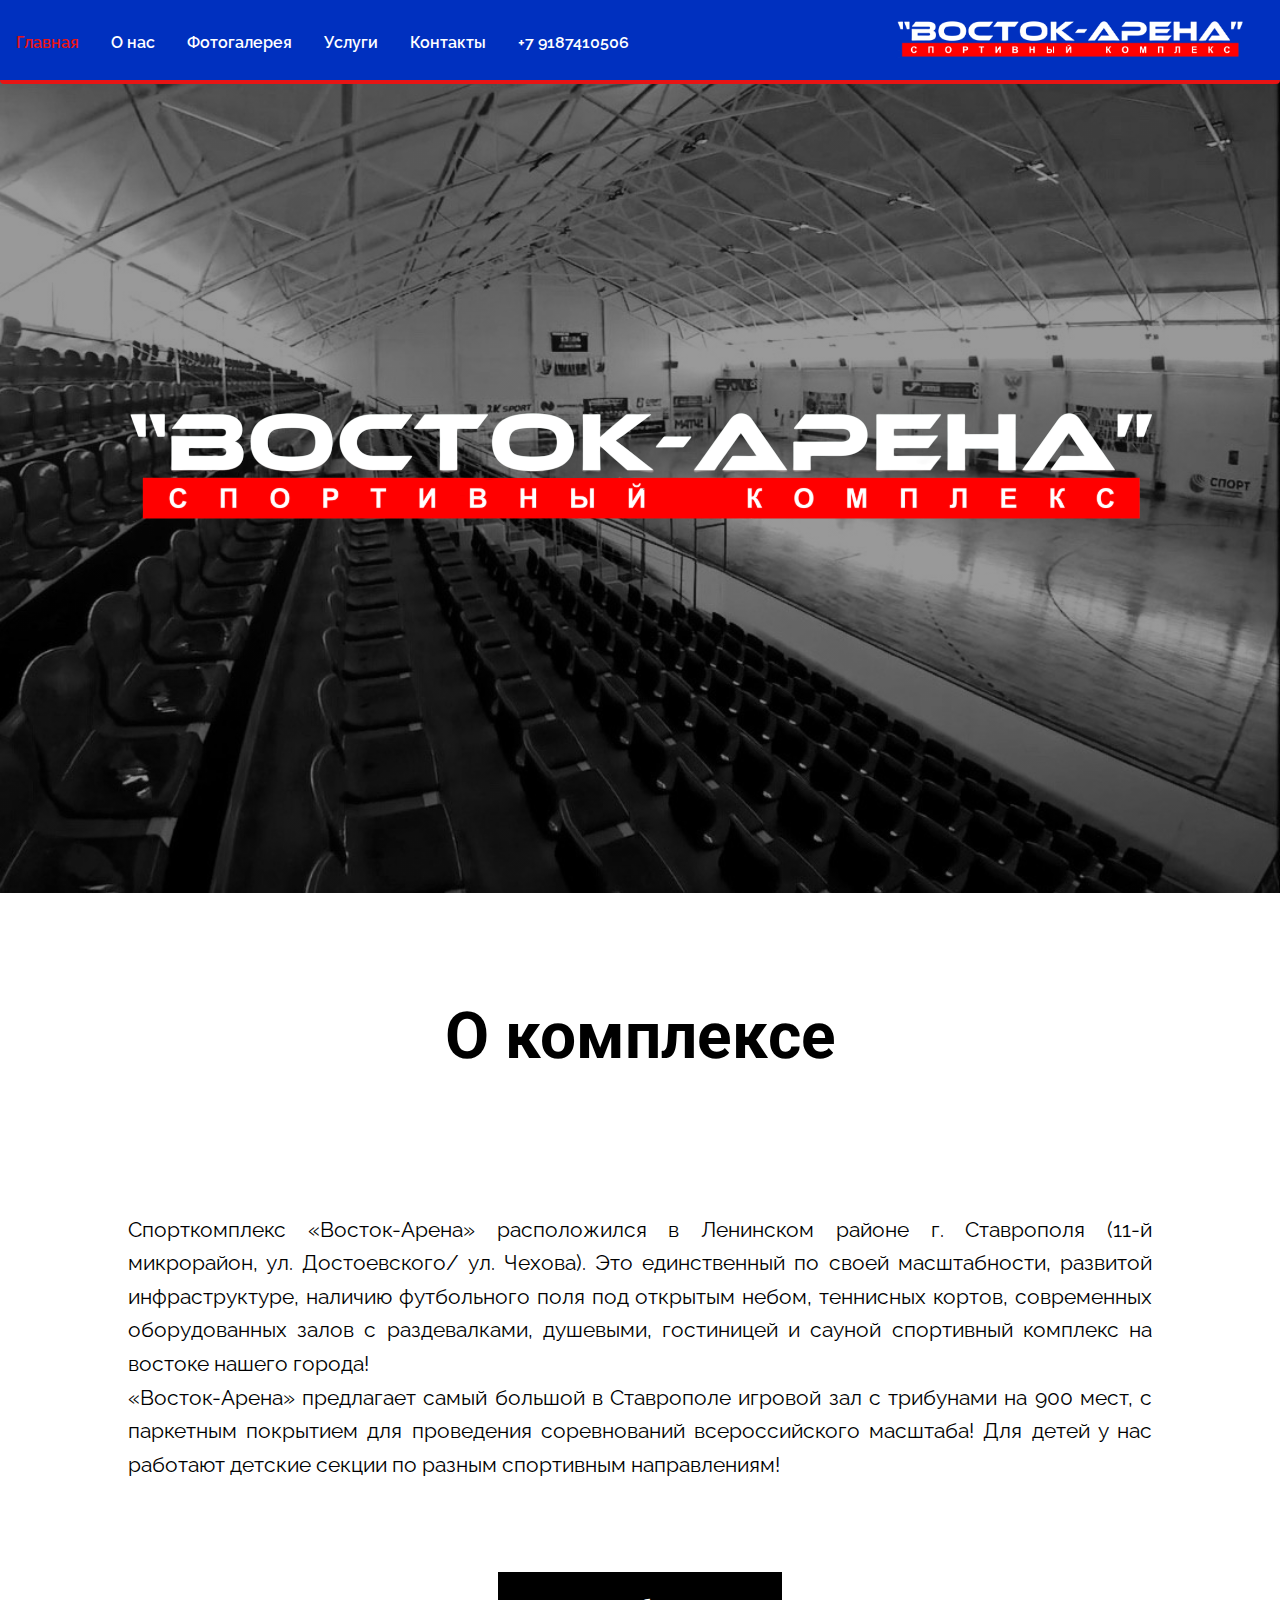
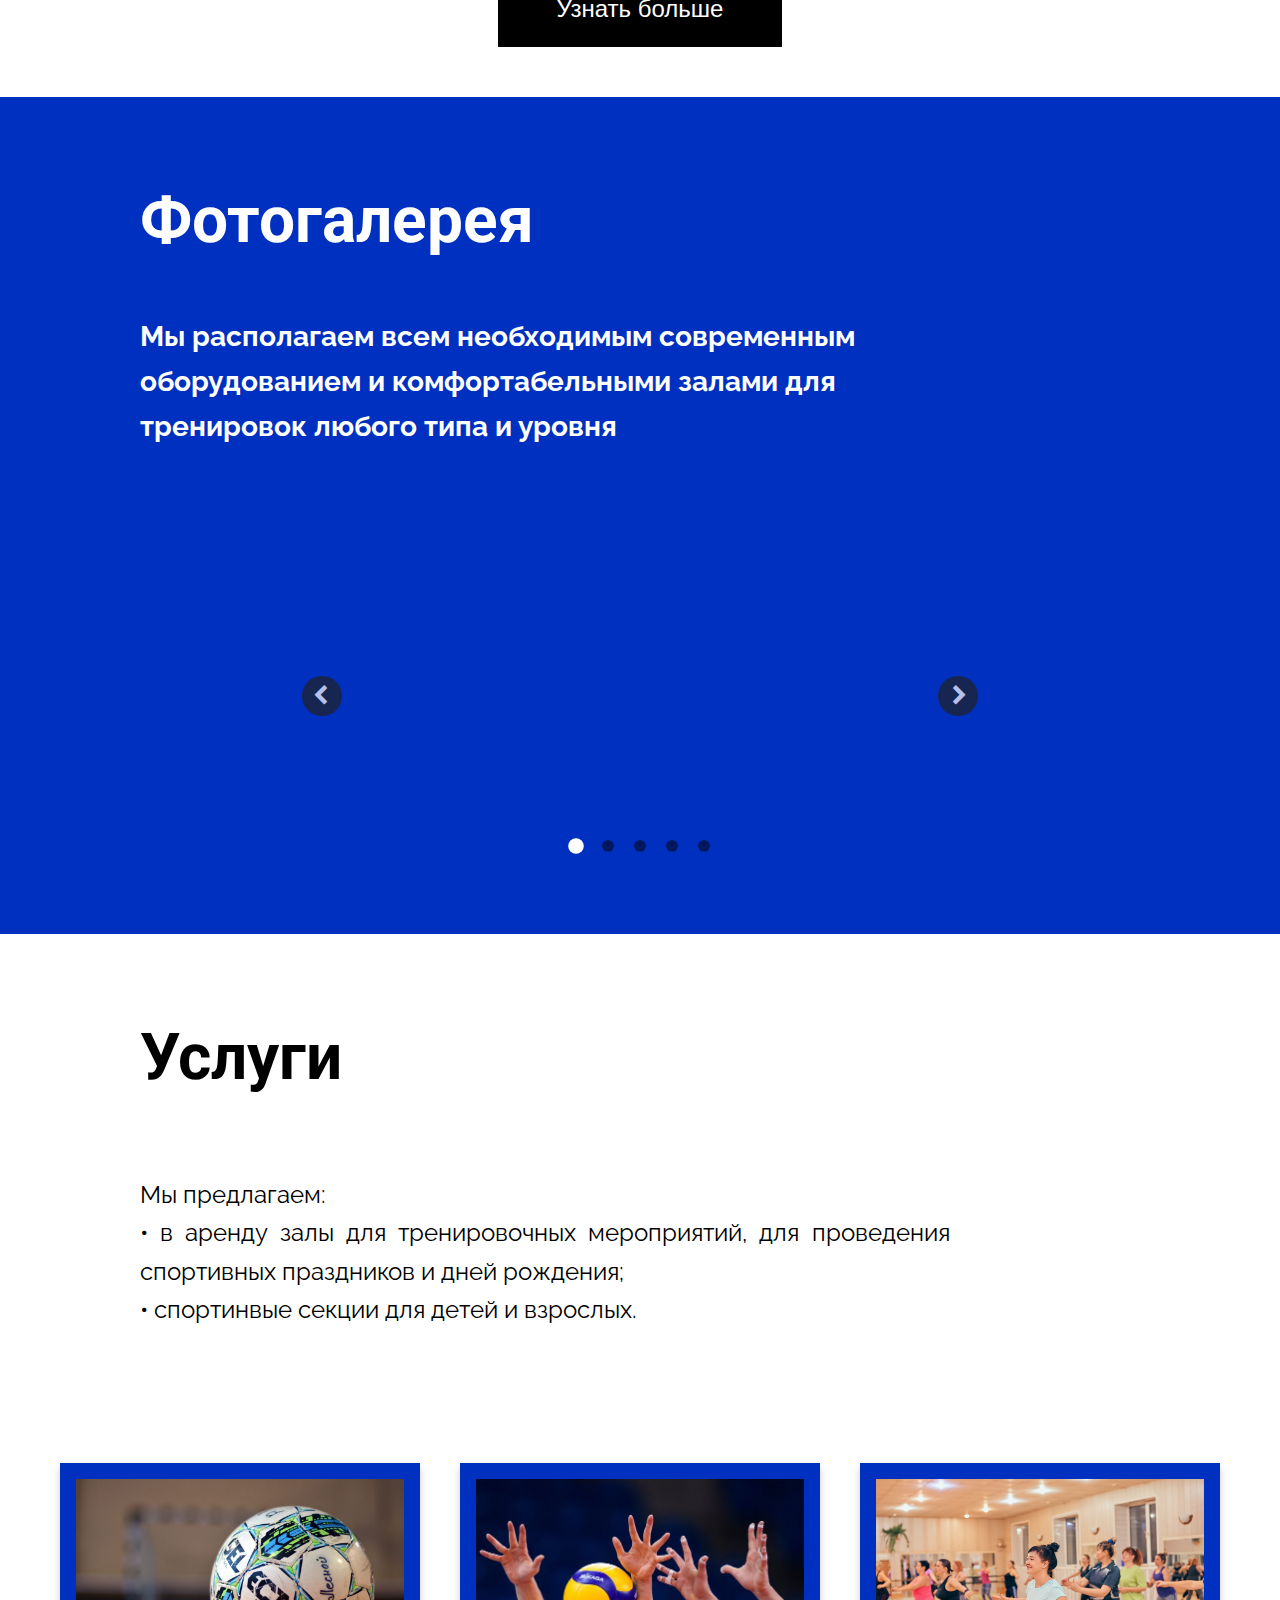
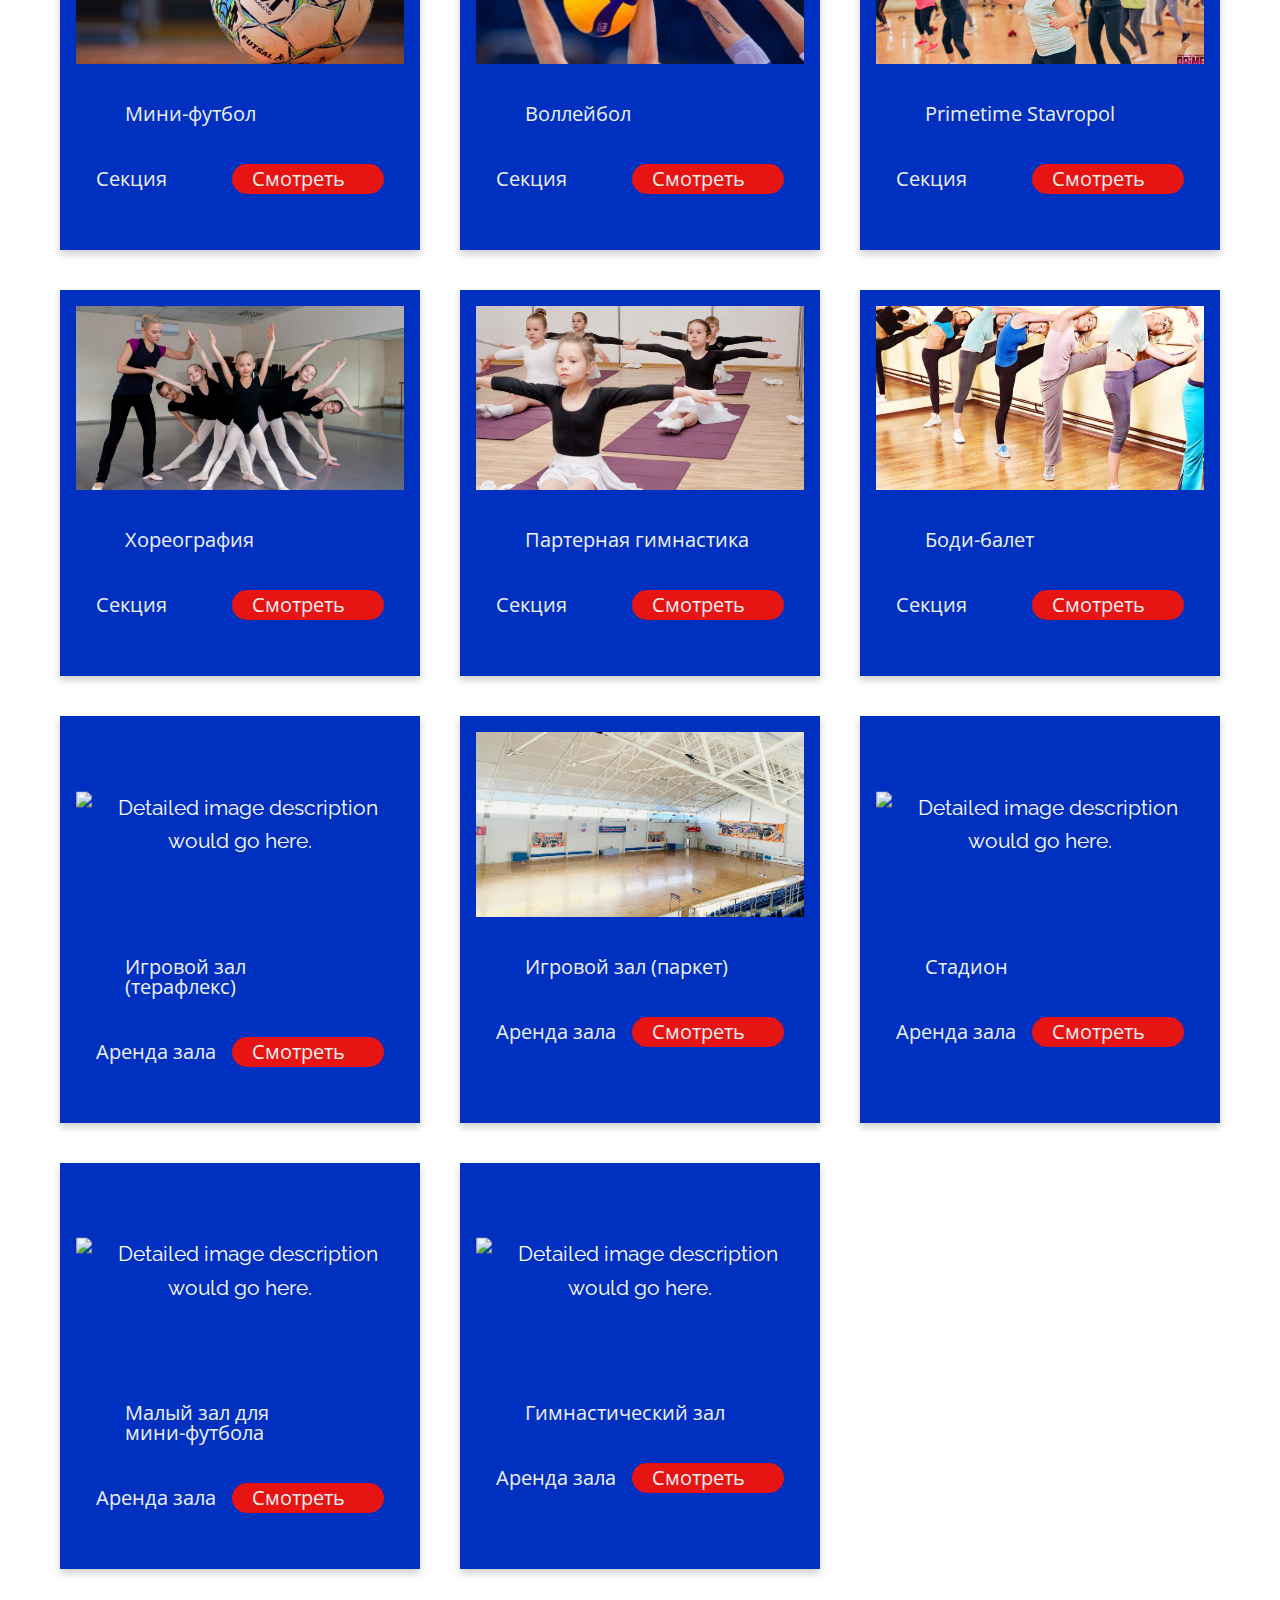
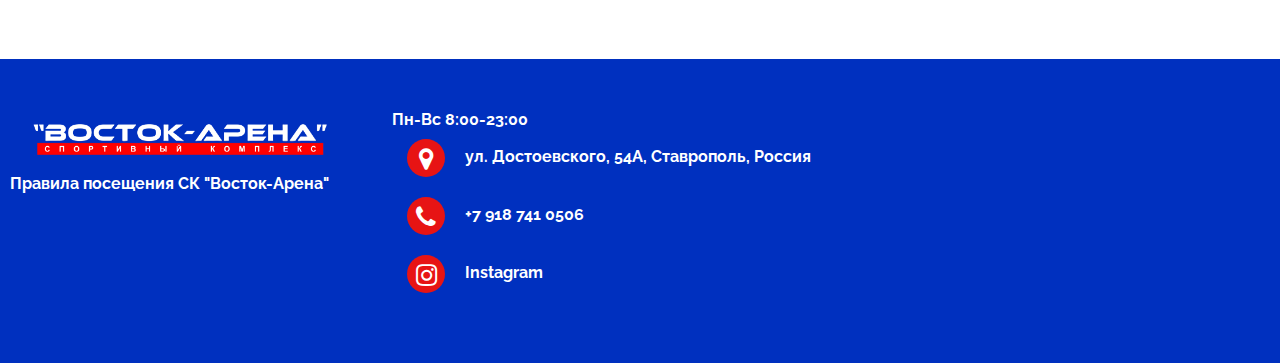
==== commit e7b3ee9a: "Some fixes" ====
--- a/index.html
+++ b/index.html
@@ -245,7 +245,7 @@
                <div class="card">
                   <a href="teraflex.html">
                      <div class="card__image-container">
-                        <img src="images/about__us__page/second_pitch.JPG"
+                        <img src="images/about__us__page/second_pitch1.JPG"
                            alt="Detailed image description would go here." />
                      </div>
                      <div class="card__content">
@@ -263,7 +263,7 @@
                <div class="card">
                   <a href="parket.html">
                      <div class="card__image-container">
-                        <img src="images/about__us__page/first_pitch1.JPG"
+                        <img src="images/about__us__page/first_pitch1.1.jpg"
                            alt="Detailed image description would go here." />
                      </div>
                      <div class="card__content">
@@ -280,7 +280,7 @@
                <div class="card">
                   <a href="stadium.html">
                      <div class="card__image-container">
-                        <img src="images/about__us__page/1.JPG" alt="Detailed image description would go here." />
+                        <img src="images/about__us__page/1.1.JPG" alt="Detailed image description would go here." />
                      </div>
                      <div class="card__content">
                         <p class="card__title text--medium">
@@ -296,7 +296,7 @@
                <div class="card">
                   <a href="mini_football.html">
                      <div class="card__image-container">
-                        <img src="images/about__us__page/IMG_3184.JPG"
+                        <img src="images/about__us__page/IMG_31841.JPG"
                            alt="Detailed image description would go here." />
                      </div>
                      <div class="card__content">
@@ -313,7 +313,7 @@
                <div class="card">
                   <a href="gym.html">
                      <div class="card__image-container">
-                        <img src="images/about__us__page/IMG_5646 2.JPG"
+                        <img src="images/about__us__page/IMG_5646 2.2.JPG"
                            alt="Detailed image description would go here." />
                      </div>
                      <div class="card__content">
--- a/css/style.css
+++ b/css/style.css
@@ -522,7 +522,7 @@
 }
 
 .item-1 {
-   background-image: url('../images/roof-pitch1.JPG');
+   background-image: url('../images/roof-pitch1.1.JPG');
    background-position: center;
    background-repeat: no-repeat;
    background-size: cover;
